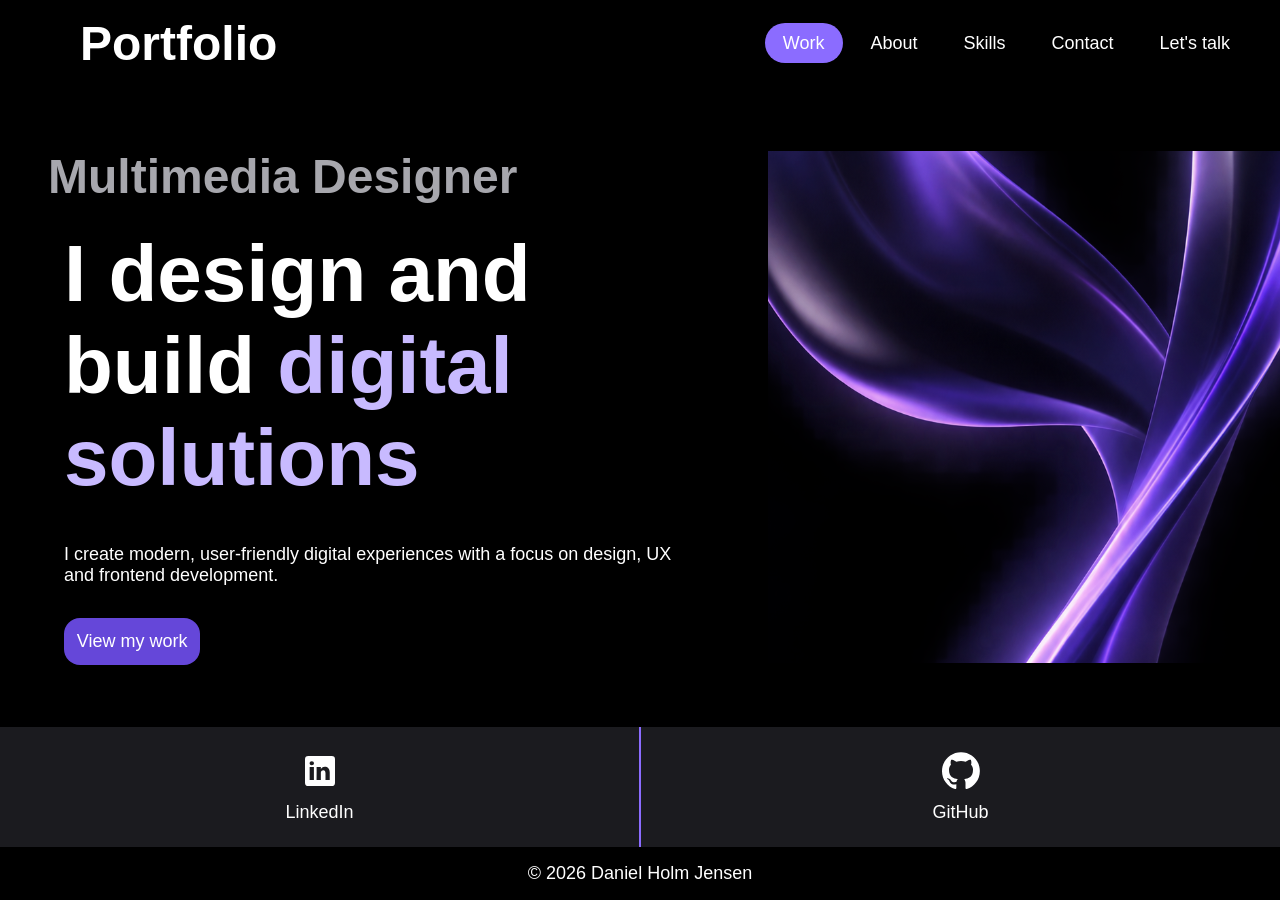
==== index.html @ a99aacd9 "1.1" ====
<!DOCTYPE html>
<html lang="en">
<head>
    <meta charset="UTF-8">
    <meta name="viewport" content="width=device-width, initial-scale=1.0">
    <title>Portfolio | Daniel Holm Jensen</title>
    <link rel="stylesheet" href="/scss/style.css">
</head>
<body>
    <header class="white-text">
        <h2 class="portfolio"><a href="index.html">Portfolio</a></h2>
        <button class="menu-button" aria-label="Open menu" aria-expanded="false">
            <span></span>
            <span></span>
            <span></span>
        </button>
        <nav aria-label="Main navigation">
            <ul>
                <li><a href="projects.html">Work</a></li>
                <li><a href="about.html">About</a></li>
                <li><a href="about.html#skills">Skills</a></li>
                <li><a href="contact.html">Contact</a></li>
                <li><a href="contact.html">Let's talk</a></li>
            </ul>
            <span class="nav-markering"></span>
        </nav>
    </header>
    <main>
        <h2>Multimedia Designer</h2>
        <h1>I design and build <span>digital solutions</span></h1>
        <p>I create modern, user-friendly digital experiences with a focus on design, UX and frontend development.</p>
        <a href="projects.html">View my work</a>

    </main>
    <section>
                <img src="/img/hero.png" alt="">
    </section>
<footer>

    <div class="footer-links">

        <a 
            class="footer-box"
            href="https://www.linkedin.com/in/daniel-holm-jensen/"
            target="_blank"
            rel="noopener noreferrer"
            aria-label="Visit my LinkedIn"
        >
            <svg viewBox="0 0 24 24" aria-hidden="true">
                <path d="M19 3A2 2 0 0 1 21 5V19A2 2 0 0 1 19 21H5A2 2 0 0 1 3 19V5A2 2 0 0 1 5 3H19M8.34 17.34V9.67H5.79V17.34H8.34M7.06 8.62C7.88 8.62 8.38 8.08 8.38 7.4C8.36 6.7 7.88 6.18 7.08 6.18C6.28 6.18 5.76 6.7 5.76 7.4C5.76 8.08 6.26 8.62 7.03 8.62H7.06M12.52 17.34V13.06C12.52 12.83 12.54 12.6 12.61 12.43C12.8 11.97 13.23 11.5 13.96 11.5C14.91 11.5 15.29 12.2 15.29 13.23V17.34H17.84V12.93C17.84 10.57 16.58 9.47 14.89 9.47C13.53 9.47 12.92 10.22 12.58 10.75H12.52V9.67H9.97C10 10.38 9.97 17.34 9.97 17.34H12.52Z"/>
            </svg>

            <span>LinkedIn</span>
        </a>


        <a 
            class="footer-box"
            href="https://github.com/DanziiiiiM?tab=repositories"
            target="_blank"
            rel="noopener noreferrer"
            aria-label="Visit my GitHub"
        >
            <svg viewBox="0 0 24 24" aria-hidden="true">
                <path d="M12 .7C5.7.7.6 5.8.6 12.1C.6 17.1 3.9 21.3 8.4 22.8C9 22.9 9.2 22.5 9.2 22.2V20C6 20.7 5.3 18.6 5.3 18.6C4.8 17.3 4 17 4 17C2.9 16.3 4.1 16.3 4.1 16.3C5.3 16.4 5.9 17.5 5.9 17.5C7 19.3 8.7 18.8 9.3 18.5C9.4 17.7 9.7 17.2 10.1 16.9C7.5 16.6 4.8 15.6 4.8 11.3C4.8 10.1 5.2 9.1 6 8.3C5.9 8 5.5 6.8 6.1 5.2C6.1 5.2 7.1 4.9 9.2 6.4C10.1 6.1 11.1 6 12 6C12.9 6 13.9 6.1 14.8 6.4C16.9 4.9 17.9 5.2 17.9 5.2C18.5 6.8 18.1 8 18 8.3C18.8 9.1 19.2 10.1 19.2 11.3C19.2 15.6 16.5 16.6 13.9 16.9C14.3 17.3 14.7 18 14.7 19.1V22.2C14.7 22.5 14.9 22.9 15.5 22.8C20 21.3 23.3 17.1 23.3 12.1C23.4 5.8 18.3.7 12 .7Z"/>
            </svg>

            <span>GitHub</span>
        </a>

    </div>

    <div class="footer-bottom">
        <p>© 2026 Daniel Holm Jensen</p>
    </div>

</footer>
    <script src="script.js"></script>
</body>
</html>
---- scss/style.css ----
* {
  margin: 0;
  padding: 0;
  box-sizing: border-box;
}

:root {
  --dark-bg:#1b1b1f;
  --light-bg:#f5f3ef;
  --white-text:#ffffff;
  --dark-text:#1b1b1f;
  --grey-text:#a7a7ad;
  --purple:#8b6cff;
  --light-purple:#c8baff;
  --dark-purple:#6547d9;
  --card-bg:#242429;
  --border:#35353b;
  --white:#ffffff;
  --black:#000000;
  --font-heading:Helvetica,Arial,sans-serif;
  --font-text:"Inter",Arial,sans-serif;
  --h1-size:2rem;
  --h2-size:1.5rem;
  --h3-size:1.25rem;
  --text-size:1rem;
}

h1 {
  font-family: var(--font-heading);
  font-size: var(--h1-size);
  color: var(--white-text);
}

h2 {
  font-family: var(--font-heading);
  font-size: var(--h2-size);
  color: var(--grey-text);
}

h3 {
  font-family: var(--font-heading);
  font-size: var(--h3-size);
}

p, a, button {
  font-family: var(--font-text);
  font-size: var(--text-size);
}

a {
  text-decoration: none;
  color: var(--white-text);
}

header h2 a {
  font-size: inherit;
  font-family: inherit;
  font-weight: bold;
}

body {
  background-color: var(--black);
  min-height: 100vh;
  display: flex;
  flex-direction: column;
}

header {
  display: flex;
  justify-content: space-between;
  align-items: center;
  padding: 1rem 2rem;
}

main {
  flex: 1;
  padding: 1rem;
}
main h1 {
  padding: 1.5rem 1rem;
}
main p {
  color: var(--white-text);
  padding: 1rem;
}
main a {
  display: inline-block;
  background-color: var(--dark-purple);
  padding: 0.8rem;
  border-radius: 1rem;
  margin-top: 1rem;
  margin-left: 1rem;
}

span {
  color: var(--light-purple);
}

img {
  max-width: 100vw;
}

footer {
  width: 100%;
}
footer .footer-links {
  display: grid;
  grid-template-columns: 1fr;
  gap: 2px;
  background-color: var(--purple);
}
footer .footer-box {
  min-height: 100px;
  display: flex;
  flex-direction: column;
  justify-content: center;
  align-items: center;
  gap: 0.7rem;
  background-color: var(--dark-bg);
  color: var(--white-text);
  text-decoration: none;
  transition: 0.3s ease;
}
footer .footer-box svg {
  width: 35px;
  height: 35px;
  fill: var(--white);
}
footer .footer-box span {
  color: var(--white-text);
}
footer .footer-box:hover {
  background-color: var(--dark-purple);
}
footer .footer-bottom {
  display: block;
  width: 100%;
  background-color: var(--black);
  text-align: center;
}
footer .footer-bottom p {
  color: var(--white-text);
  margin: 0;
  padding: 1rem;
}

.nav-markering {
  position: absolute;
  height: 40px;
  background-color: var(--purple);
  border-radius: 20px;
  top: 0;
  left: 0;
  z-index: 1;
  transition: left 0.3s ease, width 0.3s ease;
}

@media screen and (max-width: 1023px) {
  header {
    position: relative;
  }
  .menu-button {
    display: flex;
    flex-direction: column;
    gap: 5px;
    background: none;
    border: none;
    cursor: pointer;
  }
  .menu-button span {
    width: 25px;
    height: 2px;
    background-color: var(--white-text);
  }
  nav {
    display: none;
    position: absolute;
    top: 100%;
    left: 0;
    width: 100%;
    background-color: var(--dark-bg);
    z-index: 10;
  }
  nav ul {
    display: flex;
    flex-direction: column;
    padding: 20px;
    list-style: none;
  }
  nav a {
    display: block;
    padding: 15px 0;
    color: var(--white-text);
    text-decoration: none;
  }
  nav.open {
    display: block;
  }
  .nav-markering {
    display: none;
  }
}
@media screen and (min-width: 768px) {
  :root {
    --h1-size:3.5rem;
    --h2-size:2.5rem;
    --h3-size:1.5rem;
    --text-size:1rem;
  }
}
@media screen and (min-width: 1024px) {
  :root {
    --h1-size:5rem;
    --h2-size:3rem;
    --h3-size:1.75rem;
    --text-size:1.125rem;
  }
  body {
    min-height: 100vh;
    display: grid;
    grid-template-columns: 60% 40%;
    grid-template-rows: auto 1fr auto;
  }
  .menu-button {
    display: none;
  }
  header {
    grid-column: 1/-1;
    display: flex;
    justify-content: space-between;
    align-items: center;
    padding: 1em 2em;
  }
  header h2 {
    padding-left: 1em;
  }
  header h2 a {
    font-size: inherit;
    font-family: inherit;
    font-weight: bold;
  }
  nav {
    position: relative;
  }
  nav ul {
    display: flex;
    gap: 10px;
    list-style: none;
  }
  nav a {
    position: relative;
    z-index: 2;
    display: block;
    padding: 10px 18px;
    text-decoration: none;
    color: var(--white-text);
  }
  main {
    grid-column: 1;
    grid-row: 2;
    display: flex;
    flex-direction: column;
    justify-content: center;
    padding: 3rem;
  }
  main a {
    align-self: flex-start;
    width: -moz-fit-content;
    width: fit-content;
  }
  section {
    grid-column: 2;
    grid-row: 2;
    overflow: hidden;
  }
  section img {
    width: 100%;
    height: 100%;
    -o-object-fit: cover;
       object-fit: cover;
    display: block;
    transform: rotate(-90deg);
  }
  footer {
    grid-column: 1/-1;
  }
  footer .footer-links {
    grid-template-columns: 1fr 1fr;
  }
  footer .footer-box {
    min-height: 120px;
  }
  footer .footer-box svg {
    width: 40px;
    height: 40px;
  }
}/*# sourceMappingURL=style.css.map */
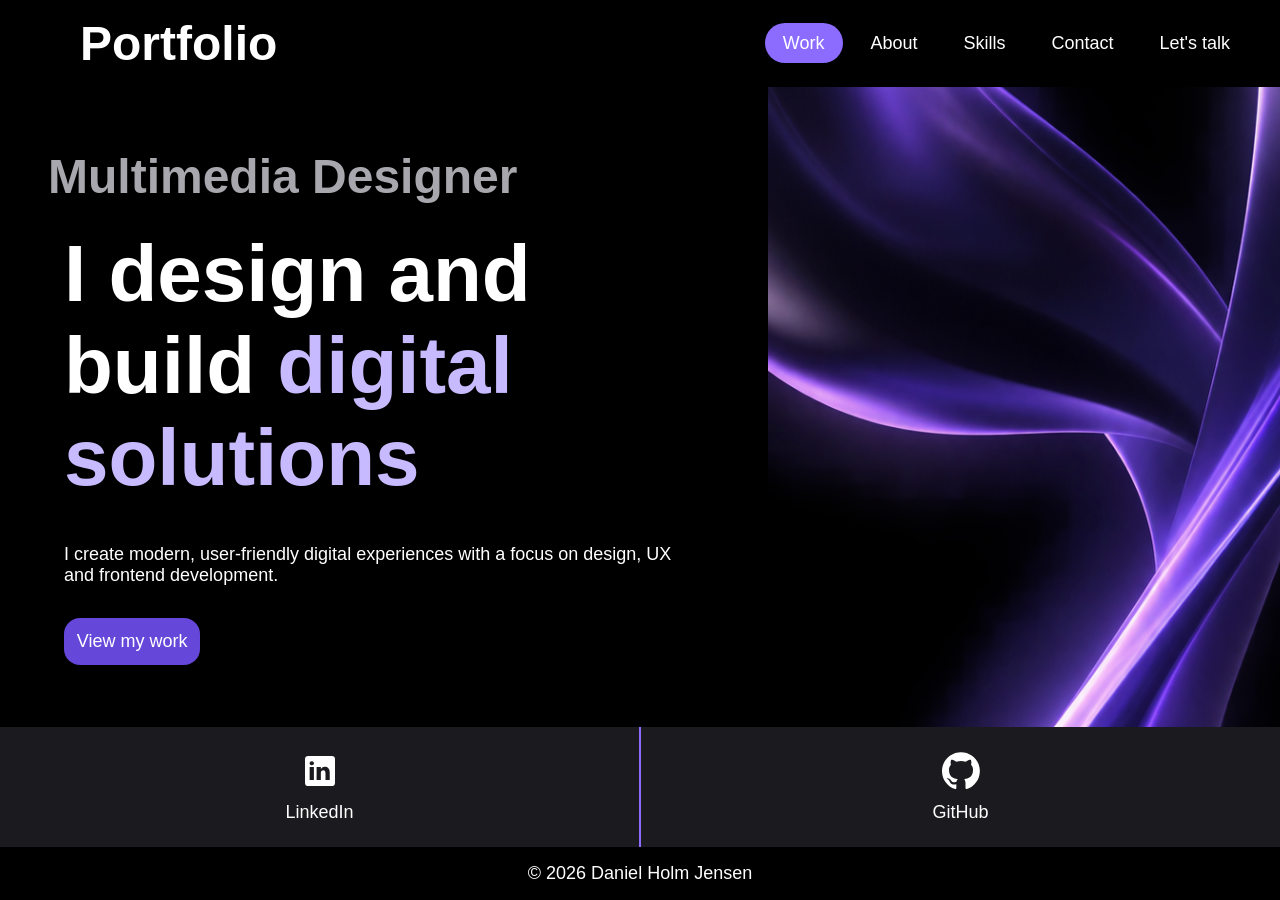
==== commit 9bc02cde: "1.2" ====
--- a/index.html
+++ b/index.html
@@ -6,7 +6,7 @@
     <title>Portfolio | Daniel Holm Jensen</title>
     <link rel="stylesheet" href="/scss/style.css">
 </head>
-<body>
+<body >
     <header class="white-text">
         <h2 class="portfolio"><a href="index.html">Portfolio</a></h2>
         <button class="menu-button" aria-label="Open menu" aria-expanded="false">
@@ -32,7 +32,7 @@
         <a href="projects.html">View my work</a>
 
     </main>
-    <section>
+    <section class="hero-image">
                 <img src="/img/hero.png" alt="">
     </section>
 <footer>
--- a/scss/style.css
+++ b/scss/style.css
@@ -4,6 +4,7 @@
   box-sizing: border-box;
 }
 
+/* VARIABLES */
 :root {
   --dark-bg:#1b1b1f;
   --light-bg:#f5f3ef;
@@ -25,6 +26,7 @@
   --text-size:1rem;
 }
 
+/* TYPOGRAPHY */
 h1 {
   font-family: var(--font-heading);
   font-size: var(--h1-size);
@@ -52,12 +54,17 @@
   color: var(--white-text);
 }
 
+span {
+  color: var(--light-purple);
+}
+
 header h2 a {
   font-size: inherit;
   font-family: inherit;
   font-weight: bold;
 }
 
+/* BODY */
 body {
   background-color: var(--black);
   min-height: 100vh;
@@ -65,6 +72,7 @@
   flex-direction: column;
 }
 
+/* HEADER */
 header {
   display: flex;
   justify-content: space-between;
@@ -72,78 +80,7 @@
   padding: 1rem 2rem;
 }
 
-main {
-  flex: 1;
-  padding: 1rem;
-}
-main h1 {
-  padding: 1.5rem 1rem;
-}
-main p {
-  color: var(--white-text);
-  padding: 1rem;
-}
-main a {
-  display: inline-block;
-  background-color: var(--dark-purple);
-  padding: 0.8rem;
-  border-radius: 1rem;
-  margin-top: 1rem;
-  margin-left: 1rem;
-}
-
-span {
-  color: var(--light-purple);
-}
-
-img {
-  max-width: 100vw;
-}
-
-footer {
-  width: 100%;
-}
-footer .footer-links {
-  display: grid;
-  grid-template-columns: 1fr;
-  gap: 2px;
-  background-color: var(--purple);
-}
-footer .footer-box {
-  min-height: 100px;
-  display: flex;
-  flex-direction: column;
-  justify-content: center;
-  align-items: center;
-  gap: 0.7rem;
-  background-color: var(--dark-bg);
-  color: var(--white-text);
-  text-decoration: none;
-  transition: 0.3s ease;
-}
-footer .footer-box svg {
-  width: 35px;
-  height: 35px;
-  fill: var(--white);
-}
-footer .footer-box span {
-  color: var(--white-text);
-}
-footer .footer-box:hover {
-  background-color: var(--dark-purple);
-}
-footer .footer-bottom {
-  display: block;
-  width: 100%;
-  background-color: var(--black);
-  text-align: center;
-}
-footer .footer-bottom p {
-  color: var(--white-text);
-  margin: 0;
-  padding: 1rem;
-}
-
+/* NAV MARKERING */
 .nav-markering {
   position: absolute;
   height: 40px;
@@ -155,6 +92,268 @@
   transition: left 0.3s ease, width 0.3s ease;
 }
 
+/* MAIN */
+main {
+  flex: 1;
+  padding: 1rem;
+}
+main h1 {
+  padding: 1.5rem 1rem;
+}
+main p {
+  color: var(--white-text);
+  padding: 1rem;
+}
+main a {
+  display: inline-block;
+  background-color: var(--dark-purple);
+  padding: 0.8rem;
+  border-radius: 1rem;
+  margin-top: 1rem;
+  margin-left: 1rem;
+}
+
+/* BILLEDER */
+img {
+  max-width: 100%;
+}
+
+/* PROJECTS SIDEN */
+.text-controls-work {
+  width: 90%;
+  margin: 0 auto 2rem auto;
+}
+
+.case-controls {
+  display: grid;
+  grid-template-columns: 1fr;
+  gap: 2rem;
+  width: 90%;
+  margin: 0 auto;
+}
+.case-controls .case {
+  width: 100%;
+  border-radius: 2rem;
+  overflow: hidden;
+  background-color: var(--light-bg);
+}
+.case-controls .case-image {
+  height: 25vh;
+  background-size: cover;
+  background-position: center;
+  background-repeat: no-repeat;
+  padding: 0 1.5rem;
+}
+.case-controls .i {
+  background-image: url("/img/interaktiv.png");
+}
+.case-controls .ii {
+  background-image: url("/img/gran.png");
+}
+.case-controls .iii {
+  background-image: url("/img/light.png");
+}
+.case-controls .iv {
+  background-image: url("/img/groenhverdag.png");
+}
+.case-controls .inside-div {
+  display: flex;
+  justify-content: space-between;
+  align-items: center;
+}
+.case-controls .inside-div p {
+  color: var(--dark-text);
+  background-color: rgba(255, 255, 255, 0.85);
+  padding: 0.4rem 0.7rem;
+  border-radius: 1rem;
+  font-size: 1rem;
+  font-weight: 600;
+  margin-top: 1rem;
+}
+.case-controls .project-bar {
+  display: flex;
+  justify-content: space-between;
+  align-items: center;
+  gap: 1rem;
+  background-color: var(--light-bg);
+  padding: 1rem 1.5rem;
+}
+.case-controls .project-info h3 {
+  color: var(--dark-text);
+  margin: 0;
+}
+.case-controls .project-info p {
+  color: var(--grey-text);
+  padding: 0.3rem 0 0 0;
+  margin: 0;
+}
+.case-controls .project-arrow {
+  width: 3rem;
+  height: 3rem;
+  min-width: 3rem;
+  display: flex;
+  justify-content: center;
+  align-items: center;
+  background-color: var(--white);
+  color: var(--dark-text);
+  border-radius: 50%;
+  padding: 0;
+  margin: 0;
+  font-size: 1.5rem;
+}
+.case-controls .project-arrow:hover {
+  background-color: var(--light-purple);
+}
+
+/* SKILLS */
+.skills {
+  width: 90%;
+  margin: 4rem auto;
+}
+
+.skills-label {
+  display: inline-block;
+  color: var(--white-text);
+  border: 1px solid var(--border);
+  border-radius: 2rem;
+  padding: 0.3rem 0.8rem;
+  font-size: 0.75rem;
+  margin-bottom: 1.5rem;
+}
+
+.skills-intro {
+  display: flex;
+  flex-direction: column;
+  gap: 1rem;
+  margin-bottom: 2rem;
+}
+.skills-intro h2 {
+  color: var(--white-text);
+  line-height: 1.1;
+}
+.skills-intro h2 span {
+  color: var(--light-purple);
+}
+.skills-intro p {
+  color: var(--grey-text);
+  padding: 0;
+  line-height: 1.5;
+}
+
+.skills-grid {
+  display: grid;
+  grid-template-columns: repeat(2, 1fr);
+  gap: 1rem;
+}
+
+.skill-card {
+  background-color: var(--card-bg);
+  border: 1px solid var(--border);
+  border-radius: 0.7rem;
+  padding: 1rem;
+  display: flex;
+  flex-direction: column;
+  align-items: flex-start;
+  gap: 0.8rem;
+}
+.skill-card img {
+  width: 2.5rem;
+  height: 2.5rem;
+  -o-object-fit: contain;
+     object-fit: contain;
+}
+.skill-card p {
+  color: var(--white-text);
+  padding: 0;
+  font-size: 0.85rem;
+}
+
+/* FOOTER */
+footer {
+  width: 100%;
+}
+footer .footer-links {
+  display: grid;
+  grid-template-columns: 1fr;
+  gap: 2px;
+  background-color: var(--purple);
+}
+footer .footer-box {
+  min-height: 100px;
+  display: flex;
+  flex-direction: column;
+  justify-content: center;
+  align-items: center;
+  gap: 0.7rem;
+  background-color: var(--dark-bg);
+  color: var(--white-text);
+  text-decoration: none;
+  transition: 0.3s ease;
+}
+footer .footer-box svg {
+  width: 35px;
+  height: 35px;
+  fill: var(--white);
+}
+footer .footer-box span {
+  color: var(--white-text);
+}
+footer .footer-box:hover {
+  background-color: var(--dark-purple);
+}
+footer .footer-bottom {
+  width: 100%;
+  background-color: var(--black);
+  text-align: center;
+}
+footer .footer-bottom p {
+  color: var(--white-text);
+  margin: 0;
+  padding: 1rem;
+}
+
+/*CASE MAIN OPBYGNING*/
+.case-main {
+  display: block;
+}
+
+.case-images {
+  width: 100%;
+}
+.case-images img {
+  width: 100%;
+  display: block;
+  border-radius: 2rem;
+}
+
+.case-text {
+  display: flex;
+  flex-direction: column;
+  margin-top: 1rem;
+}
+
+.case-text h3 {
+  color: var(--white-text);
+  margin-top: 1rem;
+}
+
+.case-tags {
+  display: flex;
+  justify-content: flex-start;
+  gap: 1rem;
+  color: var(--white-text);
+  list-style: none;
+  flex-wrap: wrap;
+}
+
+.case-tags li {
+  padding: 0.2rem 1.5rem;
+  border: 2px solid var(--white);
+  border-radius: 2rem;
+}
+
+/*About me*/
+/* MOBIL OG TABLET NAVIGATION */
 @media screen and (max-width: 1023px) {
   header {
     position: relative;
@@ -200,6 +399,8 @@
     display: none;
   }
 }
+/* TABLET */
+/* TABLET */
 @media screen and (min-width: 768px) {
   :root {
     --h1-size:3.5rem;
@@ -207,7 +408,23 @@
     --h3-size:1.5rem;
     --text-size:1rem;
   }
-}
+  .case-controls .case {
+    width: 80%;
+    margin: 0 auto;
+  }
+  .case-controls .case-image {
+    height: 40vh;
+  }
+  .case-tags {
+    padding: 0 0.5rem;
+    gap: 0.5rem;
+  }
+}
+.skills-grid {
+  grid-template-columns: repeat(3, 1fr);
+}
+
+/* DESKTOP */
 @media screen and (min-width: 1024px) {
   :root {
     --h1-size:5rem;
@@ -221,6 +438,7 @@
     grid-template-columns: 60% 40%;
     grid-template-rows: auto 1fr auto;
   }
+  /* HEADER */
   .menu-button {
     display: none;
   }
@@ -255,7 +473,8 @@
     text-decoration: none;
     color: var(--white-text);
   }
-  main {
+  /* FORSIDE */
+  body:not(.aboutme-page) main:not(.projects):not(.case-main):not(.contact-main) {
     grid-column: 1;
     grid-row: 2;
     display: flex;
@@ -263,24 +482,157 @@
     justify-content: center;
     padding: 3rem;
   }
-  main a {
+  body:not(.aboutme-page) main:not(.projects):not(.case-main):not(.contact-main) a {
     align-self: flex-start;
     width: -moz-fit-content;
     width: fit-content;
   }
-  section {
+  .hero-image {
     grid-column: 2;
     grid-row: 2;
     overflow: hidden;
-  }
-  section img {
+    display: flex;
+    justify-content: center;
+    align-items: center;
+  }
+  .hero-image img {
     width: 100%;
     height: 100%;
     -o-object-fit: cover;
        object-fit: cover;
+    transform: rotate(-90deg) scale(1.4);
+  }
+  /* PROJECTS SIDEN */
+  main.projects {
+    grid-column: 1/-1;
+    grid-row: 2;
     display: block;
-    transform: rotate(-90deg);
-  }
+    width: 100%;
+    padding: 3rem;
+  }
+  .projects .text-controls-work {
+    width: 90%;
+    margin: 0 auto 3rem auto;
+  }
+  .projects .case-controls {
+    grid-template-columns: repeat(2, 1fr);
+    gap: 1rem;
+    width: 90%;
+    margin: 0 auto;
+  }
+  .projects .case {
+    width: 90%;
+    margin: 0 auto;
+  }
+  .projects .case-image {
+    height: 50vh;
+  }
+  .project-bar {
+    padding: 1.25rem 1.5rem;
+  }
+  .project-arrow {
+    width: 3.5rem;
+    height: 3.5rem;
+    min-width: 3.5rem;
+  }
+  /* CASE SIDE */
+  .case-main {
+    grid-column: 1/-1;
+    grid-row: 2;
+    display: grid;
+    grid-template-columns: 40% 60%;
+    gap: 3rem;
+    align-items: start;
+    width: 100%;
+    padding: 3rem;
+  }
+  .case-text {
+    grid-column: 1;
+  }
+  .case-images {
+    grid-column: 2;
+  }
+  .case-images img {
+    width: 100%;
+  }
+  .aboutme-top {
+    width: calc(100vw - 6rem);
+    display: grid;
+    grid-template-columns: 40% 60%;
+    align-items: center;
+    gap: 3rem;
+  }
+  .aboutme-text {
+    grid-column: 1;
+    max-width: 35rem;
+  }
+  .aboutme-image {
+    grid-column: 2;
+    justify-self: end;
+  }
+  .aboutme-image img {
+    width: 100%;
+    max-width: 40rem;
+    display: block;
+    padding-right: 2rem;
+  }
+  /* CONTACT DESKTOP */
+  main.contact-main {
+    grid-column: 1/-1;
+    grid-row: 2;
+    width: 100%;
+    padding: 4rem;
+    display: grid;
+    grid-template-columns: 1fr 1fr;
+    gap: 4rem;
+    align-items: center;
+  }
+  .contact-content {
+    grid-column: 1;
+    width: 100%;
+    max-width: 40rem;
+  }
+  .contact-image {
+    grid-column: 2;
+    width: 100%;
+    max-width: 40rem;
+    justify-self: end;
+  }
+  .contact-image img {
+    width: 100%;
+    height: auto;
+    display: block;
+    -o-object-fit: cover;
+       object-fit: cover;
+    border-radius: 1rem;
+  }
+  .aboutme-page main {
+    grid-column: 1/-1;
+    grid-row: 2;
+    display: block;
+    width: 100%;
+    padding: 3rem;
+  }
+  .aboutme-page .skill-main {
+    width: 100%;
+    margin-top: 8rem;
+  }
+  .aboutme-page .skills {
+    width: 80%;
+    max-width: 70rem;
+    margin: 0 auto;
+  }
+  .aboutme-page .skills-intro {
+    width: 100%;
+    margin-bottom: 3rem;
+  }
+  .aboutme-page .skills-grid {
+    width: 100%;
+    display: grid;
+    grid-template-columns: repeat(5, 1fr);
+    gap: 1rem;
+  }
+  /* FOOTER */
   footer {
     grid-column: 1/-1;
   }
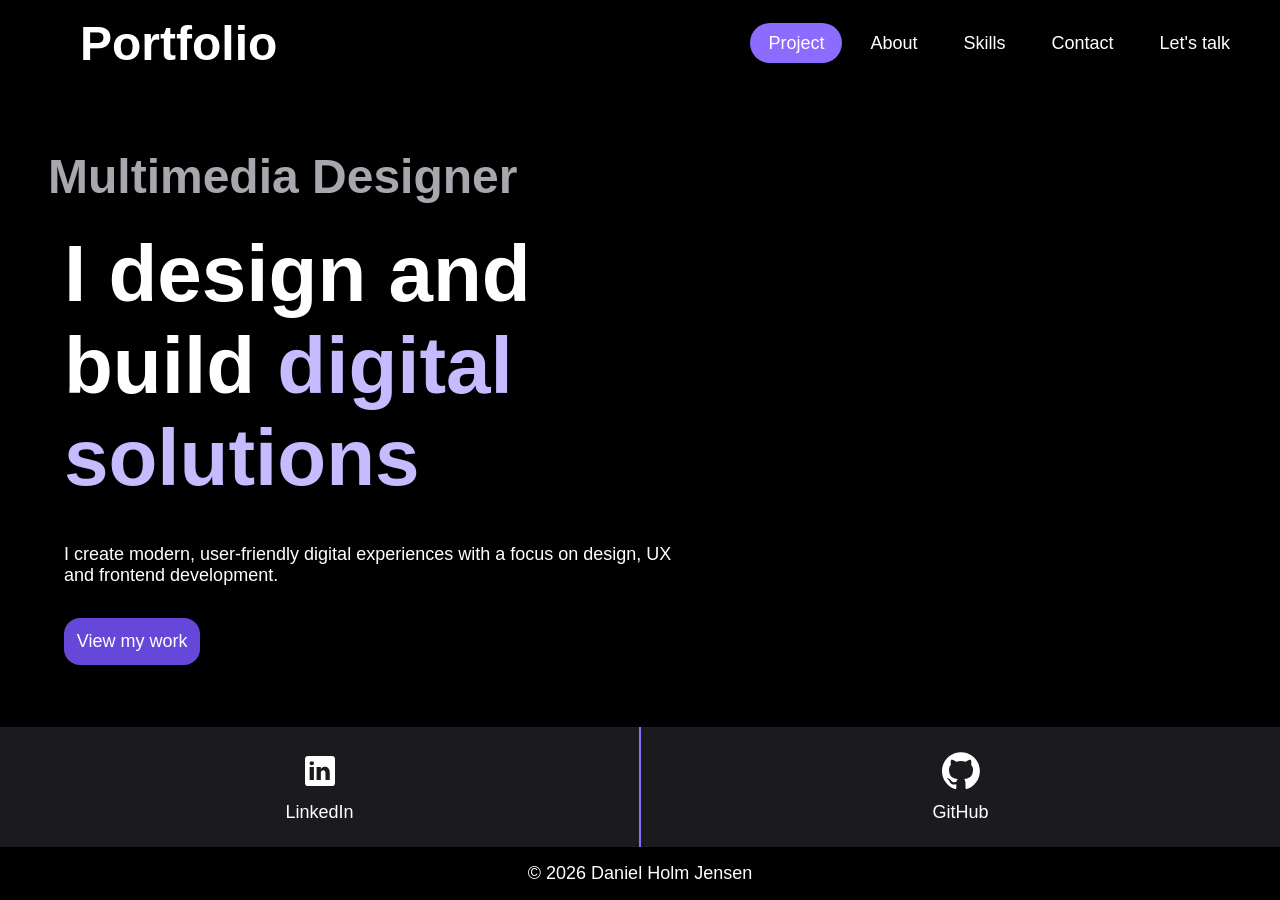
==== commit 8a49cc07: "1.6" ====
--- a/index.html
+++ b/index.html
@@ -7,6 +7,7 @@
     <link rel="stylesheet" href="/scss/style.css">
 </head>
 <body >
+    
     <header class="white-text">
         <h2 class="portfolio"><a href="index.html">Portfolio</a></h2>
         <button class="menu-button" aria-label="Open menu" aria-expanded="false">
@@ -16,7 +17,7 @@
         </button>
         <nav aria-label="Main navigation">
             <ul>
-                <li><a href="projects.html">Work</a></li>
+                <li><a href="projects.html">Project</a></li>
                 <li><a href="about.html">About</a></li>
                 <li><a href="about.html#skills">Skills</a></li>
                 <li><a href="contact.html">Contact</a></li>
@@ -32,9 +33,9 @@
         <a href="projects.html">View my work</a>
 
     </main>
-    <section class="hero-image">
+    <div class="hero-image">
                 <img src="/img/hero.png" alt="">
-    </section>
+    </div>
 <footer>
 
     <div class="footer-links">
@@ -75,6 +76,6 @@
     </div>
 
 </footer>
-    <script src="script.js"></script>
+    <script type="module" src="/js/main.js"></script>
 </body>
 </html>
--- a/scss/style.css
+++ b/scss/style.css
@@ -4,20 +4,20 @@
   box-sizing: border-box;
 }
 
-/* VARIABLES */
+/* ROOTS */
 :root {
-  --dark-bg:#1b1b1f;
-  --light-bg:#f5f3ef;
-  --white-text:#ffffff;
-  --dark-text:#1b1b1f;
-  --grey-text:#a7a7ad;
-  --purple:#8b6cff;
-  --light-purple:#c8baff;
-  --dark-purple:#6547d9;
-  --card-bg:#242429;
-  --border:#35353b;
-  --white:#ffffff;
-  --black:#000000;
+  --dark-bg: #1b1b1f;
+  --light-bg: #f5f3ef;
+  --white-text: #ffffff;
+  --dark-text: #1b1b1f;
+  --grey-text: #a7a7ad;
+  --purple: #8b6cff;
+  --light-purple: #c8baff;
+  --dark-purple: #6547d9;
+  --card-bg: #242429;
+  --border: #35353b;
+  --white: #ffffff;
+  --black: #000000;
   --font-heading:Helvetica,Arial,sans-serif;
   --font-text:"Inter",Arial,sans-serif;
   --h1-size:2rem;
@@ -145,16 +145,16 @@
   padding: 0 1.5rem;
 }
 .case-controls .i {
-  background-image: url("/img/interaktiv.png");
+  background-image: url("/img/interaktiv.webp");
 }
 .case-controls .ii {
-  background-image: url("/img/gran.png");
+  background-image: url("/img/gran.webp");
 }
 .case-controls .iii {
-  background-image: url("/img/light.png");
+  background-image: url("/img/light.webp");
 }
 .case-controls .iv {
-  background-image: url("/img/groenhverdag.png");
+  background-image: url("/img/groenhverdag.webp");
 }
 .case-controls .inside-div {
   display: flex;
@@ -268,6 +268,80 @@
   font-size: 0.85rem;
 }
 
+/* CONTACT */
+.contact-details {
+  display: flex;
+  flex-direction: column;
+  align-items: flex-start;
+  gap: 1rem;
+  margin-top: 2rem;
+}
+
+.contact-email {
+  display: flex;
+  align-items: center;
+  gap: 0.75rem;
+  flex-wrap: wrap;
+}
+
+.contact-pill {
+  display: inline-flex;
+  align-items: center;
+  gap: 0.6rem;
+  width: -moz-fit-content;
+  width: fit-content;
+  background-color: var(--dark-purple);
+  color: var(--white-text);
+  padding: 0.9rem 1rem;
+  margin: 0;
+  border-radius: 1rem;
+  text-decoration: none;
+  font-weight: 500;
+}
+.contact-pill:hover {
+  background-color: var(--purple);
+}
+
+.contact-icon {
+  display: inline-flex;
+  align-items: center;
+  justify-content: center;
+  color: var(--light-purple);
+}
+
+.copy-email {
+  width: -moz-fit-content;
+  width: fit-content;
+  background-color: transparent;
+  color: var(--white-text);
+  border: 2px solid var(--purple);
+  border-radius: 1rem;
+  padding: 0.85rem 1rem;
+  margin: 0;
+  cursor: pointer;
+  font-family: var(--font-text);
+  font-size: var(--text-size);
+  transition: 0.3s ease;
+}
+.copy-email:hover {
+  background-color: var(--purple);
+}
+
+.copy-message {
+  color: var(--light-purple);
+  font-size: 0.95rem;
+  font-weight: 600;
+}
+
+.contact-location {
+  display: flex;
+  align-items: center;
+  gap: 0.6rem;
+  color: var(--white-text);
+  padding: 0;
+  margin: 0;
+}
+
 /* FOOTER */
 footer {
   width: 100%;
@@ -399,7 +473,46 @@
     display: none;
   }
 }
-/* TABLET */
+.case-images img {
+  cursor: pointer;
+}
+
+.lightbox {
+  position: fixed;
+  inset: 0;
+  background-color: rgba(0, 0, 0, 0.9);
+  display: none;
+  justify-content: center;
+  align-items: center;
+  padding: 2rem;
+  z-index: 1000;
+}
+
+.lightbox.open {
+  display: flex;
+}
+
+.lightbox-image {
+  max-width: 90%;
+  max-height: 85vh;
+  -o-object-fit: contain;
+     object-fit: contain;
+}
+
+.lightbox-close {
+  position: absolute;
+  top: 2rem;
+  right: 2rem;
+  width: 3rem;
+  height: 3rem;
+  border: none;
+  border-radius: 50%;
+  background-color: var(--white);
+  color: var(--black);
+  font-size: 2rem;
+  cursor: pointer;
+}
+
 /* TABLET */
 @media screen and (min-width: 768px) {
   :root {
@@ -577,6 +690,8 @@
     padding-right: 2rem;
   }
   /* CONTACT DESKTOP */
+}
+@media screen and (min-width: 1024px) and (min-width: 1024px) {
   main.contact-main {
     grid-column: 1/-1;
     grid-row: 2;
@@ -597,15 +712,14 @@
     width: 100%;
     max-width: 40rem;
     justify-self: end;
+    margin-top: 0;
   }
   .contact-image img {
     width: 100%;
     height: auto;
-    display: block;
-    -o-object-fit: cover;
-       object-fit: cover;
-    border-radius: 1rem;
-  }
+  }
+}
+@media screen and (min-width: 1024px) {
   .aboutme-page main {
     grid-column: 1/-1;
     grid-row: 2;
@@ -632,6 +746,8 @@
     grid-template-columns: repeat(5, 1fr);
     gap: 1rem;
   }
+}
+@media screen and (min-width: 1024px) {
   /* FOOTER */
   footer {
     grid-column: 1/-1;
